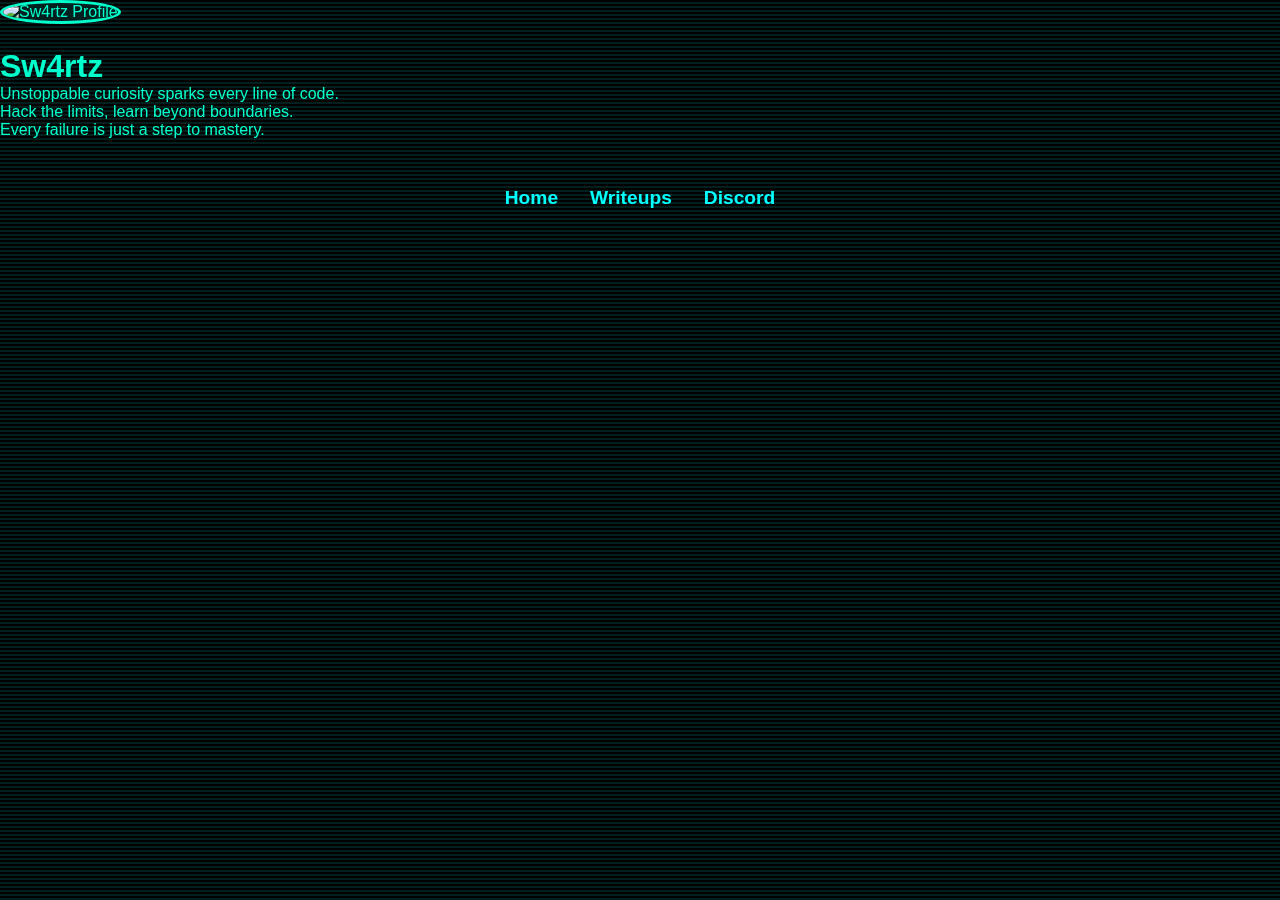
==== index.html @ b51105c4 "Update index.html" ====
<!DOCTYPE html>
<html lang="en">
<head>
  <meta charset="UTF-8" />
  <meta name="viewport" content="width=device-width, initial-scale=1.0" />
  <title>Sw4rtz</title>
  <link rel="stylesheet" href="css/style.css" />
  <link rel="preconnect" href="https://fonts.googleapis.com">
  <link href="https://fonts.googleapis.com/css2?family=Orbitron:wght@600&display=swap" rel="stylesheet">
  <script src="https://kit.fontawesome.com/a076d05399.js" crossorigin="anonymous"></script>
</head>
<body>
  <div class="background-animation"></div>

  <div class="container">
    <img src="sw4rtz.png" alt="Sw4rtz Profile" class="logo" />

    <h1 class="site-title">Sw4rtz</h1>

    <div class="quotes">
      <p>Unstoppable curiosity sparks every line of code.</p>
      <p>Hack the limits, learn beyond boundaries.</p>
      <p>Every failure is just a step to mastery.</p>
    </div>

    <div class="nav">
      <a href="index.html" class="nav-item"><i class="fas fa-home"></i> Home</a>
      <a href="writeups/index.html" class="nav-item"><i class="fas fa-book"></i> Writeups</a>
      <a href="https://discordapp.com/users/1247214360493822114" class="nav-item" target="_blank"><i class="fab fa-discord"></i> Discord</a>
    </div>
  </div>

  <script src="js/background.js"></script>
</body>
</html>
---- css/style.css ----
* {
  margin: 0;
  padding: 0;
  box-sizing: border-box;
}
body {
  font-family: 'Segoe UI', Tahoma, Geneva, Verdana, sans-serif;
  color: #00ffcc;
  background-color: #000;
  overflow-x: hidden;
  min-height: 100vh;
}
.background-animation {
  position: fixed;
  top: 0;
  left: 0;
  width: 100%;
  height: 100%;
  z-index: -1;
  background: repeating-linear-gradient(0deg, #001f1f, #001f1f 2px, black 2px, black 4px);
  animation: moveBg 20s linear infinite;
}
@keyframes moveBg {
  from { background-position: 0 0; }
  to { background-position: 0 1000px; }
}

/* Header */
.main-header {
  text-align: center;
  padding: 4rem 1rem 2rem;
}
.logo {
  width: 180px;
  height: 180px;
  border-radius: 50%;
  margin-bottom: 1.5rem;
  border: 3px solid #00ffcc;
  object-fit: cover;
  background: #001f1f;
}
.title {
  font-size: 3rem;
  margin-bottom: 1rem;
}
.quote {
  font-style: italic;
  font-size: 1.1rem;
  color: #66ffcc;
  margin: 0.3rem 0;
}

/* Nav */
.nav {
  display: flex;
  justify-content: center;
  flex-wrap: wrap;
  gap: 2rem;
  padding: 3rem 1rem 2rem;
}
.nav a {
  text-decoration: none;
  color: #00ffff;
  font-weight: bold;
  font-size: 1.2rem;
  transition: transform 0.3s ease;
}
.nav a:hover {
  transform: scale(1.1);
  color: #66ffcc;
}

/* Writeups */
.ctf-list {
  display: flex;
  justify-content: center;
  padding: 2rem;
  flex-wrap: wrap;
}
.ctf-item {
  background: rgba(0, 255, 170, 0.1);
  border: 1px solid #00ffaa;
  padding: 1.5rem;
  margin: 1rem;
  border-radius: 12px;
  text-align: center;
  transition: transform 0.3s ease, box-shadow 0.3s ease;
  width: 280px;
  text-decoration: none;
  color: #00ffcc;
}
.ctf-item:hover {
  transform: scale(1.05);
  box-shadow: 0 0 15px #00ffaa;
}
.ctf-icon {
  font-size: 3rem;
  margin-bottom: 1rem;
}
.ctf-item h2 {
  font-size: 1.4rem;
  margin-bottom: 0.5rem;
}

/* Responsive */
@media (max-width: 768px) {
  .logo {
    width: 140px;
    height: 140px;
  }
  .title {
    font-size: 2rem;
  }
  .quote {
    font-size: 1rem;
    padding: 0 1rem;
    text-align: center;
  }
  .nav {
    flex-direction: column;
    align-items: center;
    gap: 1rem;
    padding-top: 2rem;
  }
  .ctf-list {
    flex-direction: column;
    align-items: center;
  }
  .ctf-item {
    width: 90%;
  }
}
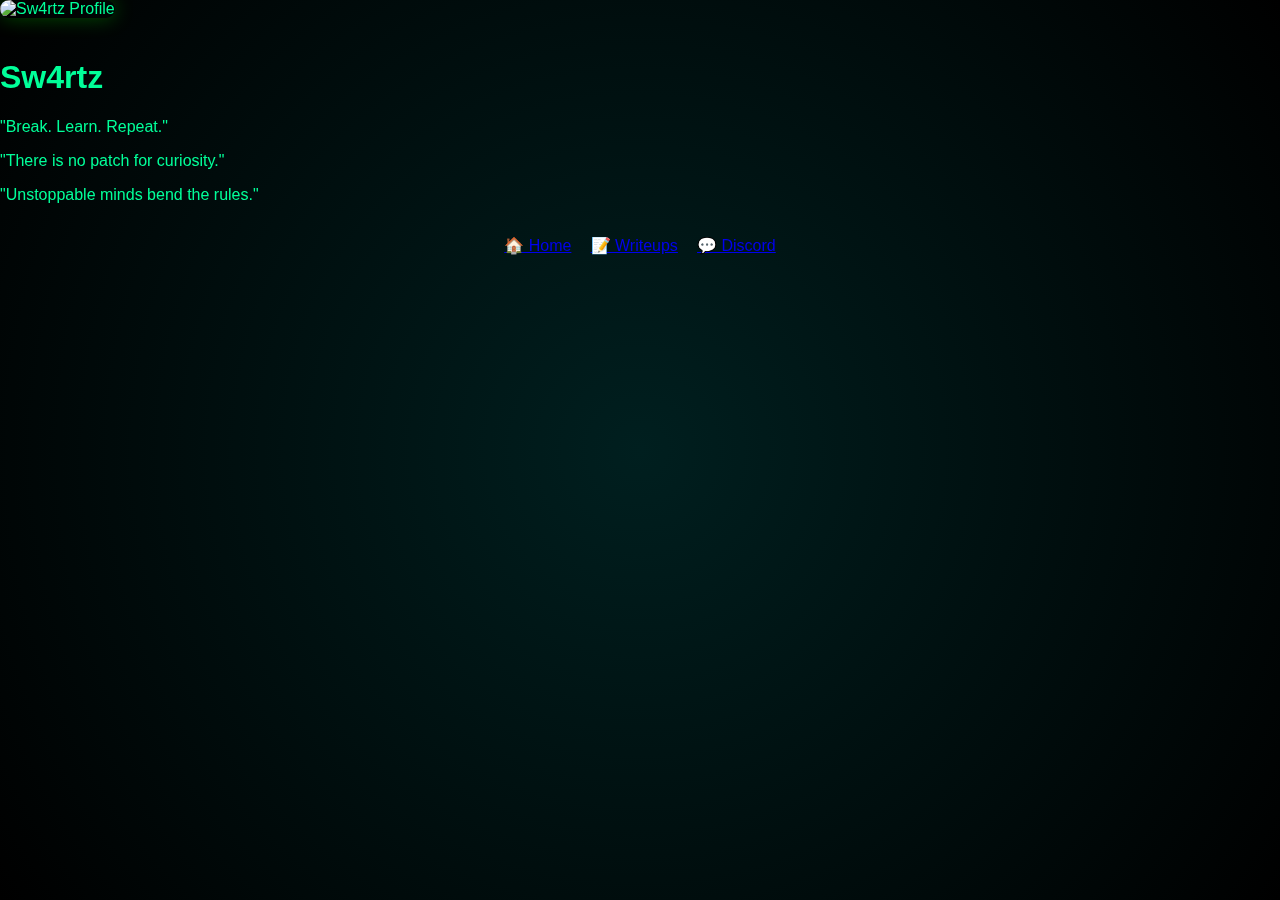
==== commit 6da2e0c7: "Update index.html" ====
--- a/index.html
+++ b/index.html
@@ -2,33 +2,26 @@
 <html lang="en">
 <head>
   <meta charset="UTF-8" />
-  <meta name="viewport" content="width=device-width, initial-scale=1.0" />
+  <meta name="viewport" content="width=device-width, initial-scale=1.0"/>
   <title>Sw4rtz</title>
   <link rel="stylesheet" href="css/style.css" />
-  <link rel="preconnect" href="https://fonts.googleapis.com">
-  <link href="https://fonts.googleapis.com/css2?family=Orbitron:wght@600&display=swap" rel="stylesheet">
-  <script src="https://kit.fontawesome.com/a076d05399.js" crossorigin="anonymous"></script>
 </head>
 <body>
   <div class="background-animation"></div>
 
-  <div class="container">
-    <img src="sw4rtz.png" alt="Sw4rtz Profile" class="logo" />
+  <header class="main-header">
+    <img src="assets/sw4rtz.png" alt="Sw4rtz Profile" class="logo" />
+    <h1 class="title">Sw4rtz</h1>
+    <p class="quote">"Break. Learn. Repeat."</p>
+    <p class="quote">"There is no patch for curiosity."</p>
+    <p class="quote">"Unstoppable minds bend the rules."</p>
+  </header>
 
-    <h1 class="site-title">Sw4rtz</h1>
-
-    <div class="quotes">
-      <p>Unstoppable curiosity sparks every line of code.</p>
-      <p>Hack the limits, learn beyond boundaries.</p>
-      <p>Every failure is just a step to mastery.</p>
-    </div>
-
-    <div class="nav">
-      <a href="index.html" class="nav-item"><i class="fas fa-home"></i> Home</a>
-      <a href="writeups/index.html" class="nav-item"><i class="fas fa-book"></i> Writeups</a>
-      <a href="https://discordapp.com/users/1247214360493822114" class="nav-item" target="_blank"><i class="fab fa-discord"></i> Discord</a>
-    </div>
-  </div>
+  <nav class="nav">
+    <a href="index.html">🏠 Home</a>
+    <a href="writeups/index.html">📝 Writeups</a>
+    <a href="https://discordapp.com/users/1247214360493822114" target="_blank">💬 Discord</a>
+  </nav>
 
   <script src="js/background.js"></script>
 </body>
--- a/css/style.css
+++ b/css/style.css
@@ -1,132 +1,97 @@
-* {
+body {
   margin: 0;
   padding: 0;
-  box-sizing: border-box;
+  font-family: 'Orbitron', sans-serif;
+  color: #00ff99;
+  background: black;
+  overflow: hidden;
 }
-body {
-  font-family: 'Segoe UI', Tahoma, Geneva, Verdana, sans-serif;
-  color: #00ffcc;
-  background-color: #000;
-  overflow-x: hidden;
-  min-height: 100vh;
-}
+
 .background-animation {
   position: fixed;
-  top: 0;
-  left: 0;
   width: 100%;
   height: 100%;
+  background: radial-gradient(circle, #001f1f 0%, #000000 100%);
+  animation: moveBackground 15s linear infinite;
   z-index: -1;
-  background: repeating-linear-gradient(0deg, #001f1f, #001f1f 2px, black 2px, black 4px);
-  animation: moveBg 20s linear infinite;
-}
-@keyframes moveBg {
-  from { background-position: 0 0; }
-  to { background-position: 0 1000px; }
 }
 
-/* Header */
-.main-header {
-  text-align: center;
-  padding: 4rem 1rem 2rem;
-}
-.logo {
-  width: 180px;
-  height: 180px;
-  border-radius: 50%;
-  margin-bottom: 1.5rem;
-  border: 3px solid #00ffcc;
-  object-fit: cover;
-  background: #001f1f;
-}
-.title {
-  font-size: 3rem;
-  margin-bottom: 1rem;
-}
-.quote {
-  font-style: italic;
-  font-size: 1.1rem;
-  color: #66ffcc;
-  margin: 0.3rem 0;
+@keyframes moveBackground {
+  0% { background-position: 0 0; }
+  100% { background-position: 1000px 1000px; }
 }
 
-/* Nav */
+.container {
+  text-align: center;
+  padding: 2rem;
+}
+
+.logo {
+  width: 200px;
+  border-radius: 20px;
+  margin-bottom: 20px;
+  box-shadow: 0 0 20px rgba(0, 255, 0, 0.3);
+}
+
+.site-title {
+  font-size: 3rem;
+  text-shadow: 0 0 15px #00ffcc;
+}
+
+.quotes {
+  margin: 1rem auto;
+  max-width: 600px;
+  font-size: 1.1rem;
+  line-height: 1.6;
+  color: #aaffdd;
+}
+
 .nav {
   display: flex;
+  flex-direction: row;
   justify-content: center;
   flex-wrap: wrap;
-  gap: 2rem;
-  padding: 3rem 1rem 2rem;
-}
-.nav a {
-  text-decoration: none;
-  color: #00ffff;
-  font-weight: bold;
-  font-size: 1.2rem;
-  transition: transform 0.3s ease;
-}
-.nav a:hover {
-  transform: scale(1.1);
-  color: #66ffcc;
+  margin-top: 2rem;
+  gap: 1.2rem;
 }
 
-/* Writeups */
-.ctf-list {
-  display: flex;
-  justify-content: center;
-  padding: 2rem;
-  flex-wrap: wrap;
-}
-.ctf-item {
-  background: rgba(0, 255, 170, 0.1);
-  border: 1px solid #00ffaa;
-  padding: 1.5rem;
-  margin: 1rem;
-  border-radius: 12px;
-  text-align: center;
-  transition: transform 0.3s ease, box-shadow 0.3s ease;
-  width: 280px;
+.nav-item {
+  background: #012a2a;
+  padding: 15px 25px;
+  border-radius: 15px;
   text-decoration: none;
-  color: #00ffcc;
-}
-.ctf-item:hover {
-  transform: scale(1.05);
-  box-shadow: 0 0 15px #00ffaa;
-}
-.ctf-icon {
-  font-size: 3rem;
-  margin-bottom: 1rem;
-}
-.ctf-item h2 {
-  font-size: 1.4rem;
-  margin-bottom: 0.5rem;
+  color: #00ff99;
+  box-shadow: 0 0 12px rgba(0, 255, 153, 0.3);
+  font-size: 1.2rem;
+  transition: transform 0.3s, background 0.3s;
 }
 
-/* Responsive */
-@media (max-width: 768px) {
+.nav-item i {
+  margin-right: 8px;
+}
+
+.nav-item:hover {
+  transform: translateY(-5px);
+  background: #014d4d;
+}
+
+/* Mobile Responsive */
+@media (max-width: 600px) {
   .logo {
-    width: 140px;
-    height: 140px;
+    width: 150px;
   }
-  .title {
+
+  .site-title {
     font-size: 2rem;
   }
-  .quote {
-    font-size: 1rem;
-    padding: 0 1rem;
-    text-align: center;
-  }
+
   .nav {
     flex-direction: column;
-    align-items: center;
     gap: 1rem;
-    padding-top: 2rem;
   }
-  .ctf-list {
-    flex-direction: column;
-    align-items: center;
-  }
-  .ctf-item {
-    width: 90%;
+
+  .nav-item {
+    font-size: 1rem;
+    padding: 12px 18px;
   }
 }
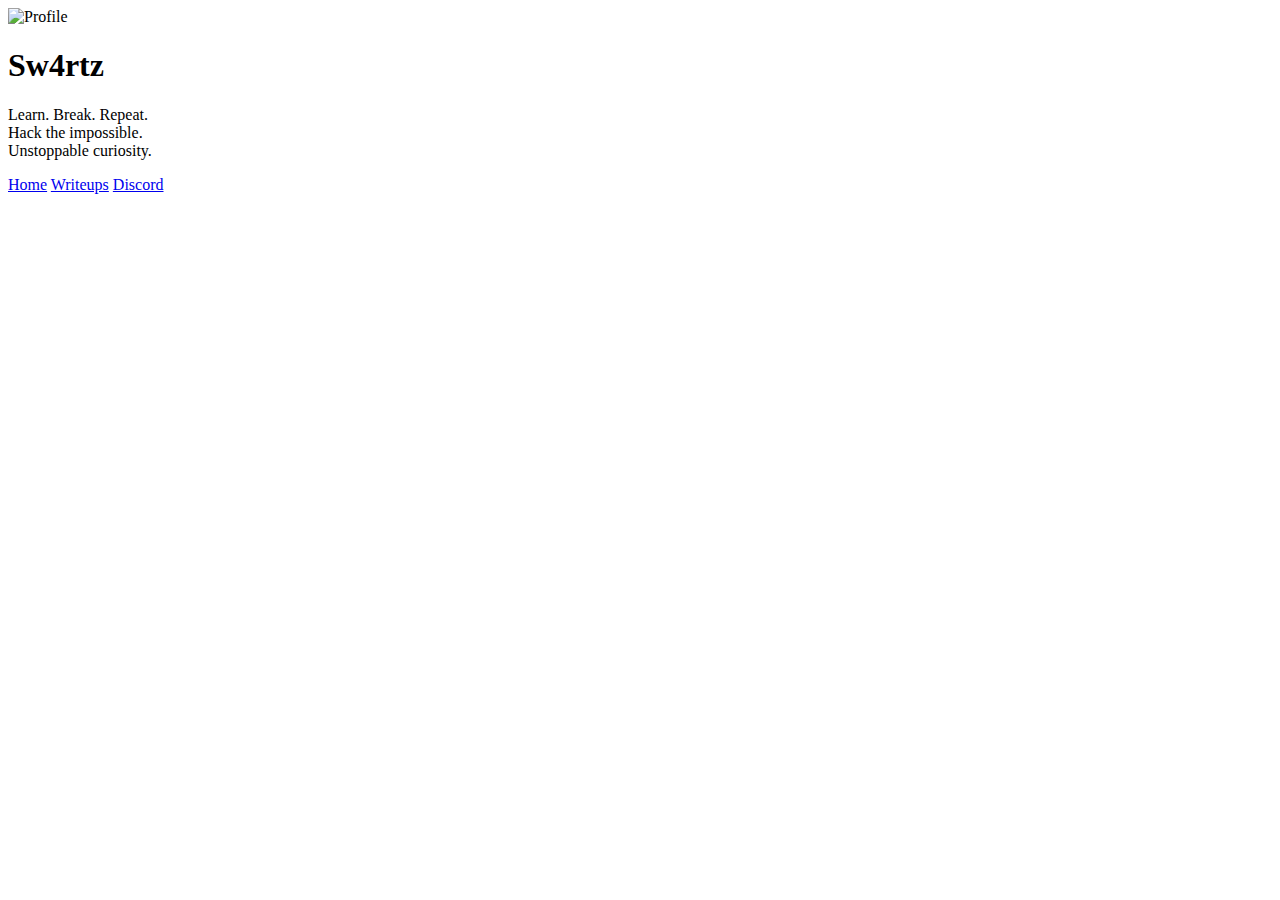
==== commit e128f854: "Update index.html" ====
--- a/index.html
+++ b/index.html
@@ -2,27 +2,27 @@
 <html lang="en">
 <head>
   <meta charset="UTF-8" />
-  <meta name="viewport" content="width=device-width, initial-scale=1.0"/>
+  <meta name="viewport" content="width=device-width, initial-scale=1.0" />
   <title>Sw4rtz</title>
-  <link rel="stylesheet" href="css/style.css" />
+  <link rel="stylesheet" href="style.css" />
+  <link rel="preconnect" href="https://fonts.googleapis.com">
+  <link href="https://fonts.googleapis.com/css2?family=Orbitron:wght@500&display=swap" rel="stylesheet">
+  <script src="https://kit.fontawesome.com/a076d05399.js" crossorigin="anonymous"></script>
 </head>
 <body>
-  <div class="background-animation"></div>
+  <div class="background-animated"></div>
 
-  <header class="main-header">
-    <img src="assets/sw4rtz.png" alt="Sw4rtz Profile" class="logo" />
-    <h1 class="title">Sw4rtz</h1>
-    <p class="quote">"Break. Learn. Repeat."</p>
-    <p class="quote">"There is no patch for curiosity."</p>
-    <p class="quote">"Unstoppable minds bend the rules."</p>
-  </header>
+  <div class="container">
+    <img src="sw4rtz.png" alt="Profile" class="profile-img" />
 
-  <nav class="nav">
-    <a href="index.html">🏠 Home</a>
-    <a href="writeups/index.html">📝 Writeups</a>
-    <a href="https://discordapp.com/users/1247214360493822114" target="_blank">💬 Discord</a>
-  </nav>
+    <h1 class="site-title">Sw4rtz</h1>
+    <p class="quote">Learn. Break. Repeat.<br>Hack the impossible.<br>Unstoppable curiosity.</p>
 
-  <script src="js/background.js"></script>
+    <div class="nav-icons">
+      <a href="index.html" class="icon-btn"><i class="fas fa-home"></i><span>Home</span></a>
+      <a href="writeups/index.html" class="icon-btn"><i class="fas fa-book"></i><span>Writeups</span></a>
+      <a href="https://discordapp.com/users/1247214360493822114" class="icon-btn" target="_blank"><i class="fab fa-discord"></i><span>Discord</span></a>
+    </div>
+  </div>
 </body>
 </html>
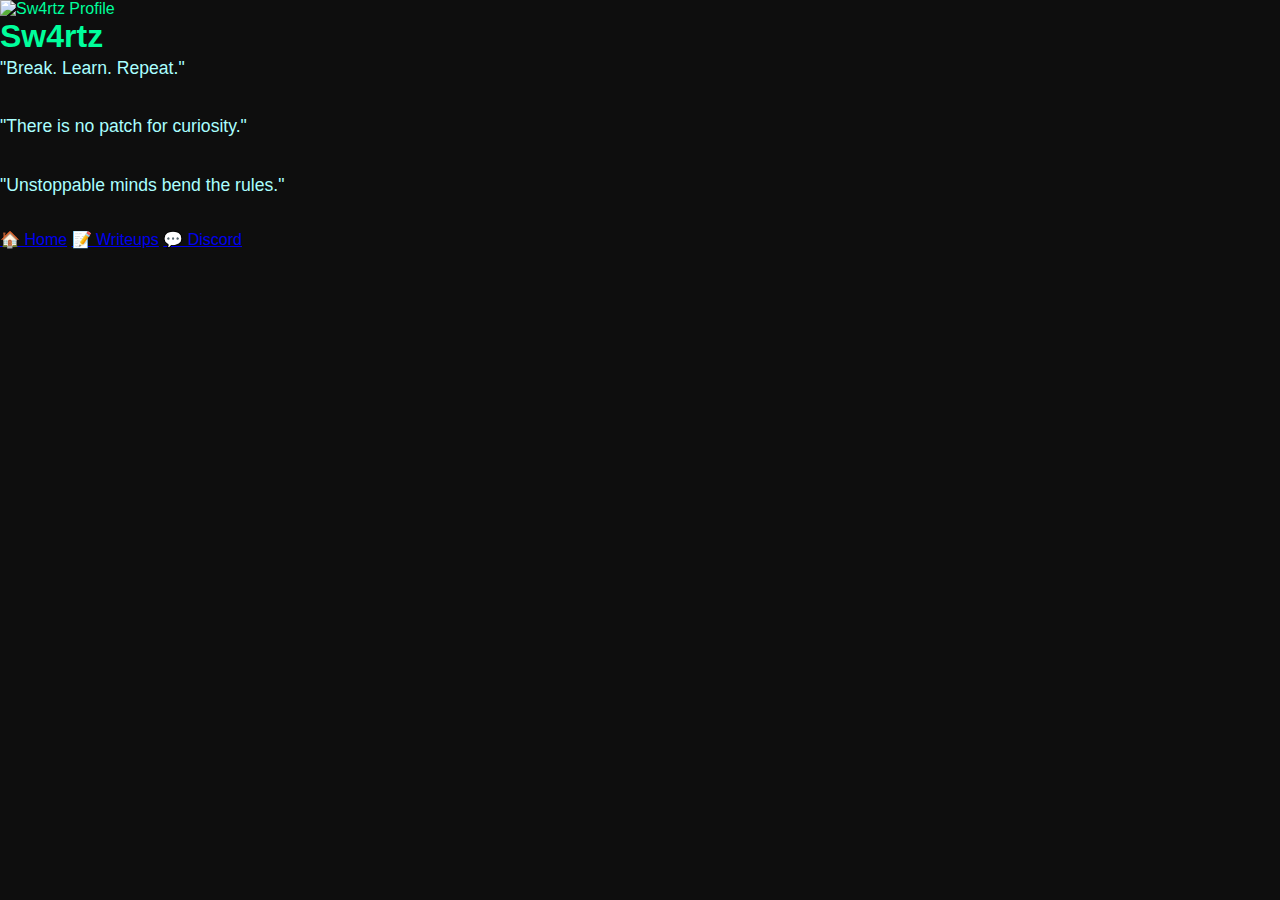
==== commit 6c21c1ed: "Update index.html" ====
--- a/index.html
+++ b/index.html
@@ -2,27 +2,27 @@
 <html lang="en">
 <head>
   <meta charset="UTF-8" />
-  <meta name="viewport" content="width=device-width, initial-scale=1.0" />
+  <meta name="viewport" content="width=device-width, initial-scale=1.0"/>
   <title>Sw4rtz</title>
-  <link rel="stylesheet" href="style.css" />
-  <link rel="preconnect" href="https://fonts.googleapis.com">
-  <link href="https://fonts.googleapis.com/css2?family=Orbitron:wght@500&display=swap" rel="stylesheet">
-  <script src="https://kit.fontawesome.com/a076d05399.js" crossorigin="anonymous"></script>
+  <link rel="stylesheet" href="css/style.css" />
 </head>
 <body>
-  <div class="background-animated"></div>
+  <div class="background-animation"></div>
 
-  <div class="container">
-    <img src="sw4rtz.png" alt="Profile" class="profile-img" />
+  <header class="main-header">
+    <img src="assets/sw4rtz.png" alt="Sw4rtz Profile" class="logo" />
+    <h1 class="title">Sw4rtz</h1>
+    <p class="quote">"Break. Learn. Repeat."</p>
+    <p class="quote">"There is no patch for curiosity."</p>
+    <p class="quote">"Unstoppable minds bend the rules."</p>
+  </header>
 
-    <h1 class="site-title">Sw4rtz</h1>
-    <p class="quote">Learn. Break. Repeat.<br>Hack the impossible.<br>Unstoppable curiosity.</p>
+  <nav class="nav">
+    <a href="index.html">🏠 Home</a>
+    <a href="writeups/index.html">📝 Writeups</a>
+    <a href="https://discordapp.com/users/1247214360493822114" target="_blank">💬 Discord</a>
+  </nav>
 
-    <div class="nav-icons">
-      <a href="index.html" class="icon-btn"><i class="fas fa-home"></i><span>Home</span></a>
-      <a href="writeups/index.html" class="icon-btn"><i class="fas fa-book"></i><span>Writeups</span></a>
-      <a href="https://discordapp.com/users/1247214360493822114" class="icon-btn" target="_blank"><i class="fab fa-discord"></i><span>Discord</span></a>
-    </div>
-  </div>
+  <script src="js/background.js"></script>
 </body>
 </html>
--- a/css/style.css
+++ b/css/style.css
@@ -0,0 +1,116 @@
+* {
+  margin: 0;
+  padding: 0;
+  box-sizing: border-box;
+}
+
+body {
+  font-family: 'Orbitron', sans-serif;
+  background-color: #0e0e0e;
+  color: #00ff9c;
+  overflow: hidden;
+  position: relative;
+  min-height: 100vh;
+}
+
+.background-animated {
+  position: absolute;
+  width: 100%;
+  height: 100%;
+  background: radial-gradient(circle at 50% 50%, #001f1f, #000);
+  background-size: 400% 400%;
+  animation: pulse 10s infinite ease-in-out;
+  z-index: -1;
+}
+
+@keyframes pulse {
+  0%, 100% {
+    background-position: 50% 50%;
+  }
+  50% {
+    background-position: 0% 100%;
+  }
+}
+
+.container {
+  text-align: center;
+  padding-top: 4rem;
+}
+
+.profile-img {
+  width: 160px;
+  height: 160px;
+  border-radius: 50%;
+  border: 4px solid #00ffcc;
+  margin-bottom: 1rem;
+  object-fit: cover;
+  box-shadow: 0 0 20px #00ffcc;
+}
+
+.site-title {
+  font-size: 2.5rem;
+  margin-bottom: 1rem;
+  text-shadow: 0 0 10px #00ffcc;
+}
+
+.quote {
+  font-size: 1.1rem;
+  margin-bottom: 2rem;
+  color: #aaffff;
+  line-height: 1.5;
+}
+
+.nav-icons {
+  display: flex;
+  justify-content: center;
+  gap: 2rem;
+  flex-wrap: wrap;
+}
+
+.icon-btn {
+  display: flex;
+  flex-direction: column;
+  align-items: center;
+  color: #00ffcc;
+  text-decoration: none;
+  font-size: 1.2rem;
+  transition: transform 0.3s, color 0.3s;
+}
+
+.icon-btn i {
+  font-size: 2rem;
+  margin-bottom: 0.3rem;
+}
+
+.icon-btn:hover {
+  transform: scale(1.1);
+  color: #00ffaa;
+}
+
+/* Responsive Styles */
+@media (max-width: 768px) {
+  .profile-img {
+    width: 120px;
+    height: 120px;
+  }
+
+  .site-title {
+    font-size: 2rem;
+  }
+
+  .quote {
+    font-size: 1rem;
+  }
+
+  .nav-icons {
+    gap: 1.5rem;
+  }
+
+  .icon-btn {
+    font-size: 1rem;
+  }
+
+  .icon-btn i {
+    font-size: 1.5rem;
+  }
+}
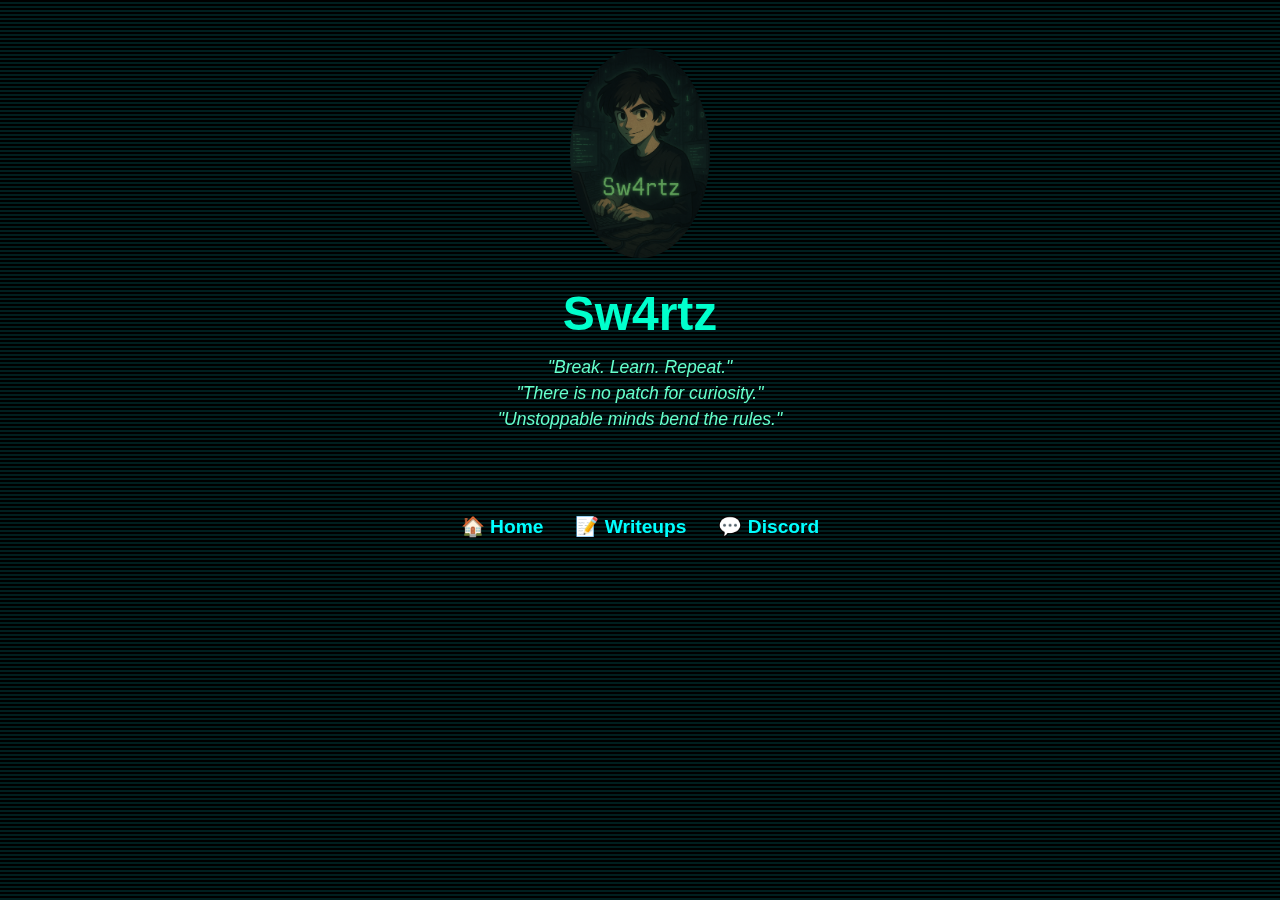
==== commit 5911e0cd: "Update index.html" ====
--- a/index.html
+++ b/index.html
@@ -10,7 +10,7 @@
   <div class="background-animation"></div>
 
   <header class="main-header">
-    <img src="assets/sw4rtz.png" alt="Sw4rtz Profile" class="logo" />
+    <img src="sw4rtz .png" alt="Sw4rtz Profile" class="logo" />
     <h1 class="title">Sw4rtz</h1>
     <p class="quote">"Break. Learn. Repeat."</p>
     <p class="quote">"There is no patch for curiosity."</p>
@@ -18,9 +18,9 @@
   </header>
 
   <nav class="nav">
-    <a href="index.html">🏠 Home</a>
-    <a href="writeups/index.html">📝 Writeups</a>
-    <a href="https://discordapp.com/users/1247214360493822114" target="_blank">💬 Discord</a>
+    <a href="index.html" class="nav-btn">🏠 Home</a>
+    <a href="writeups/index.html" class="nav-btn">📝 Writeups</a>
+    <a href="https://discordapp.com/users/1247214360493822114" target="_blank" class="nav-btn">💬 Discord</a>
   </nav>
 
   <script src="js/background.js"></script>
--- a/css/style.css
+++ b/css/style.css
@@ -1,116 +1,124 @@
+/* Reset and Base */
 * {
   margin: 0;
   padding: 0;
   box-sizing: border-box;
 }
-
 body {
-  font-family: 'Orbitron', sans-serif;
-  background-color: #0e0e0e;
-  color: #00ff9c;
-  overflow: hidden;
-  position: relative;
+  font-family: 'Segoe UI', Tahoma, Geneva, Verdana, sans-serif;
+  color: #00ffcc;
+  background-color: #000;
+  overflow-x: hidden;
   min-height: 100vh;
 }
 
-.background-animated {
-  position: absolute;
+/* Animated background */
+.background-animation {
+  position: fixed;
+  top: 0;
+  left: 0;
   width: 100%;
   height: 100%;
-  background: radial-gradient(circle at 50% 50%, #001f1f, #000);
-  background-size: 400% 400%;
-  animation: pulse 10s infinite ease-in-out;
   z-index: -1;
+  background: repeating-linear-gradient(0deg, #001f1f, #001f1f 2px, black 2px, black 4px);
+  animation: moveBg 20s linear infinite;
+}
+@keyframes moveBg {
+  from { background-position: 0 0; }
+  to { background-position: 0 1000px; }
 }
 
-@keyframes pulse {
-  0%, 100% {
-    background-position: 50% 50%;
+/* Header */
+.main-header {
+  text-align: center;
+  padding: 3rem 1rem;
+}
+.logo {
+  width: 140px;
+  border-radius: 50%;
+  margin-bottom: 1.5rem;
+}
+.title {
+  font-size: 3rem;
+  margin-bottom: 1rem;
+}
+.quote {
+  font-style: italic;
+  font-size: 1.1rem;
+  color: #66ffcc;
+  margin: 0.3rem 0;
+}
+
+/* Nav */
+.nav {
+  display: flex;
+  justify-content: center;
+  flex-wrap: wrap;
+  gap: 2rem;
+  padding: 2rem 1rem;
+}
+.nav a {
+  text-decoration: none;
+  color: #00ffff;
+  font-weight: bold;
+  font-size: 1.2rem;
+  transition: transform 0.3s ease;
+}
+.nav a:hover {
+  transform: scale(1.1);
+  color: #66ffcc;
+}
+
+/* Writeups */
+.ctf-list {
+  display: flex;
+  justify-content: center;
+  padding: 2rem;
+  flex-wrap: wrap;
+}
+.ctf-item {
+  background: rgba(0, 255, 170, 0.1);
+  border: 1px solid #00ffaa;
+  padding: 1.5rem;
+  margin: 1rem;
+  border-radius: 12px;
+  text-align: center;
+  transition: transform 0.3s ease, box-shadow 0.3s ease;
+  width: 250px;
+}
+.ctf-item:hover {
+  transform: scale(1.05);
+  box-shadow: 0 0 15px #00ffaa;
+}
+.ctf-icon {
+  font-size: 3rem;
+  margin-bottom: 1rem;
+}
+.ctf-item h2 {
+  color: #00ffcc;
+  font-size: 1.2rem;
+}
+
+/* Responsive */
+@media (max-width: 768px) {
+  .title {
+    font-size: 2rem;
   }
-  50% {
-    background-position: 0% 100%;
+  .quote {
+    font-size: 1rem;
+    padding: 0 1rem;
+    text-align: center;
+  }
+  .nav {
+    flex-direction: column;
+    align-items: center;
+    gap: 1rem;
+  }
+  .ctf-list {
+    flex-direction: column;
+    align-items: center;
+  }
+  .ctf-item {
+    width: 90%;
   }
 }
-
-.container {
-  text-align: center;
-  padding-top: 4rem;
-}
-
-.profile-img {
-  width: 160px;
-  height: 160px;
-  border-radius: 50%;
-  border: 4px solid #00ffcc;
-  margin-bottom: 1rem;
-  object-fit: cover;
-  box-shadow: 0 0 20px #00ffcc;
-}
-
-.site-title {
-  font-size: 2.5rem;
-  margin-bottom: 1rem;
-  text-shadow: 0 0 10px #00ffcc;
-}
-
-.quote {
-  font-size: 1.1rem;
-  margin-bottom: 2rem;
-  color: #aaffff;
-  line-height: 1.5;
-}
-
-.nav-icons {
-  display: flex;
-  justify-content: center;
-  gap: 2rem;
-  flex-wrap: wrap;
-}
-
-.icon-btn {
-  display: flex;
-  flex-direction: column;
-  align-items: center;
-  color: #00ffcc;
-  text-decoration: none;
-  font-size: 1.2rem;
-  transition: transform 0.3s, color 0.3s;
-}
-
-.icon-btn i {
-  font-size: 2rem;
-  margin-bottom: 0.3rem;
-}
-
-.icon-btn:hover {
-  transform: scale(1.1);
-  color: #00ffaa;
-}
-
-/* Responsive Styles */
-@media (max-width: 768px) {
-  .profile-img {
-    width: 120px;
-    height: 120px;
-  }
-
-  .site-title {
-    font-size: 2rem;
-  }
-
-  .quote {
-    font-size: 1rem;
-  }
-
-  .nav-icons {
-    gap: 1.5rem;
-  }
-
-  .icon-btn {
-    font-size: 1rem;
-  }
-
-  .icon-btn i {
-    font-size: 1.5rem;
-  }
-}
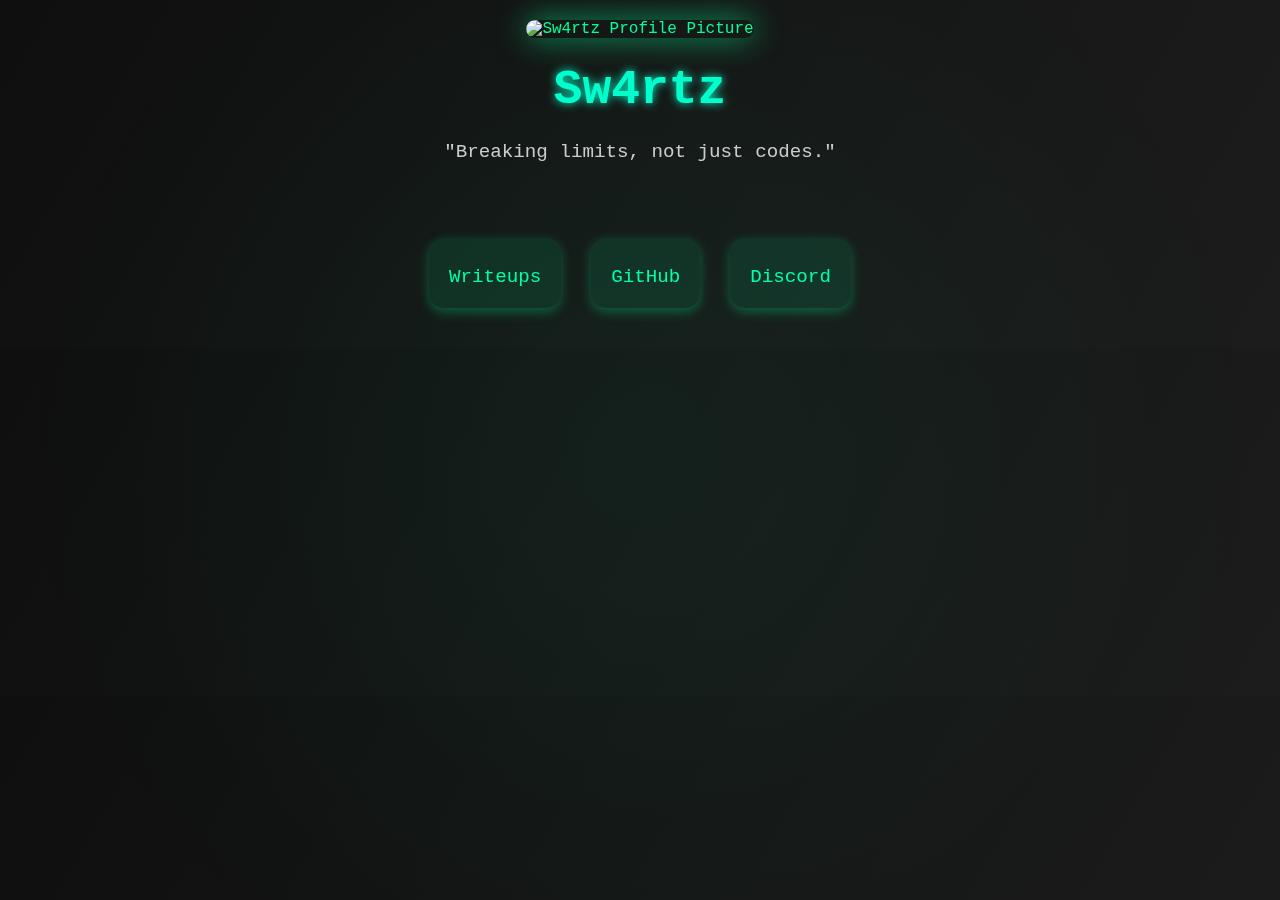
==== commit 765e387e: "Update index.html" ====
--- a/index.html
+++ b/index.html
@@ -5,24 +5,30 @@
   <meta name="viewport" content="width=device-width, initial-scale=1.0"/>
   <title>Sw4rtz</title>
   <link rel="stylesheet" href="css/style.css" />
+  <script src="https://kit.fontawesome.com/a076d05399.js" crossorigin="anonymous"></script>
 </head>
 <body>
   <div class="background-animation"></div>
 
-  <header class="main-header">
-    <img src="sw4rtz .png" alt="Sw4rtz Profile" class="logo" />
-    <h1 class="title">Sw4rtz</h1>
-    <p class="quote">"Break. Learn. Repeat."</p>
-    <p class="quote">"There is no patch for curiosity."</p>
-    <p class="quote">"Unstoppable minds bend the rules."</p>
+  <header>
+    <img src="sw4rtz.png" alt="Sw4rtz Profile Picture" />
+    <h1>Sw4rtz</h1>
+    <p class="quote">"Breaking limits, not just codes."</p>
   </header>
 
-  <nav class="nav">
-    <a href="index.html" class="nav-btn">🏠 Home</a>
-    <a href="writeups/index.html" class="nav-btn">📝 Writeups</a>
-    <a href="https://discordapp.com/users/1247214360493822114" target="_blank" class="nav-btn">💬 Discord</a>
+  <nav>
+    <a href="writeups/index.html">
+      <i class="fas fa-file-alt"></i>
+      Writeups
+    </a>
+    <a href="https://github.com/Sw4rZ" target="_blank">
+      <i class="fab fa-github"></i>
+      GitHub
+    </a>
+    <a href="https://discordapp.com/users/1247214360493822114" target="_blank">
+      <i class="fab fa-discord"></i>
+      Discord
+    </a>
   </nav>
-
-  <script src="js/background.js"></script>
 </body>
 </html>
--- a/css/style.css
+++ b/css/style.css
@@ -1,124 +1,129 @@
-/* Reset and Base */
-* {
-  margin: 0;
-  padding: 0;
-  box-sizing: border-box;
-}
+/* style.css */
 body {
-  font-family: 'Segoe UI', Tahoma, Geneva, Verdana, sans-serif;
-  color: #00ffcc;
-  background-color: #000;
-  overflow-x: hidden;
-  min-height: 100vh;
+    margin: 0;
+    padding: 0;
+    font-family: 'Courier New', Courier, monospace;
+    background: linear-gradient(120deg, #0f0f0f, #1c1c1c);
+    color: #00ff99;
+    overflow-x: hidden;
 }
 
-/* Animated background */
-.background-animation {
-  position: fixed;
-  top: 0;
-  left: 0;
-  width: 100%;
-  height: 100%;
-  z-index: -1;
-  background: repeating-linear-gradient(0deg, #001f1f, #001f1f 2px, black 2px, black 4px);
-  animation: moveBg 20s linear infinite;
-}
-@keyframes moveBg {
-  from { background-position: 0 0; }
-  to { background-position: 0 1000px; }
+header {
+    text-align: center;
+    padding: 20px 10px;
 }
 
-/* Header */
-.main-header {
-  text-align: center;
-  padding: 3rem 1rem;
-}
-.logo {
-  width: 140px;
-  border-radius: 50%;
-  margin-bottom: 1.5rem;
-}
-.title {
-  font-size: 3rem;
-  margin-bottom: 1rem;
-}
-.quote {
-  font-style: italic;
-  font-size: 1.1rem;
-  color: #66ffcc;
-  margin: 0.3rem 0;
+header img {
+    width: 180px;
+    height: auto;
+    border-radius: 20px;
+    box-shadow: 0 0 30px rgba(0, 255, 153, 0.6);
+    margin-bottom: 15px;
 }
 
-/* Nav */
-.nav {
-  display: flex;
-  justify-content: center;
-  flex-wrap: wrap;
-  gap: 2rem;
-  padding: 2rem 1rem;
-}
-.nav a {
-  text-decoration: none;
-  color: #00ffff;
-  font-weight: bold;
-  font-size: 1.2rem;
-  transition: transform 0.3s ease;
-}
-.nav a:hover {
-  transform: scale(1.1);
-  color: #66ffcc;
+h1 {
+    font-size: 3em;
+    color: #00ffcc;
+    margin: 10px 0;
+    text-shadow: 0 0 10px #00ffcc;
 }
 
-/* Writeups */
-.ctf-list {
-  display: flex;
-  justify-content: center;
-  padding: 2rem;
-  flex-wrap: wrap;
-}
-.ctf-item {
-  background: rgba(0, 255, 170, 0.1);
-  border: 1px solid #00ffaa;
-  padding: 1.5rem;
-  margin: 1rem;
-  border-radius: 12px;
-  text-align: center;
-  transition: transform 0.3s ease, box-shadow 0.3s ease;
-  width: 250px;
-}
-.ctf-item:hover {
-  transform: scale(1.05);
-  box-shadow: 0 0 15px #00ffaa;
-}
-.ctf-icon {
-  font-size: 3rem;
-  margin-bottom: 1rem;
-}
-.ctf-item h2 {
-  color: #00ffcc;
-  font-size: 1.2rem;
+p.quote {
+    font-size: 1.2em;
+    max-width: 700px;
+    margin: 0 auto;
+    color: #cccccc;
+    line-height: 1.6;
+    padding: 10px;
 }
 
-/* Responsive */
-@media (max-width: 768px) {
-  .title {
-    font-size: 2rem;
-  }
-  .quote {
-    font-size: 1rem;
-    padding: 0 1rem;
-    text-align: center;
-  }
-  .nav {
+nav {
+    display: flex;
+    justify-content: center;
+    gap: 30px;
+    margin: 40px 0;
+    flex-wrap: wrap;
+}
+
+nav a {
+    display: flex;
     flex-direction: column;
     align-items: center;
-    gap: 1rem;
-  }
-  .ctf-list {
-    flex-direction: column;
-    align-items: center;
-  }
-  .ctf-item {
-    width: 90%;
-  }
+    text-decoration: none;
+    color: #00ffaa;
+    font-size: 1.2em;
+    transition: transform 0.3s, box-shadow 0.3s;
+    background-color: rgba(0, 255, 153, 0.1);
+    padding: 20px;
+    border-radius: 15px;
+    box-shadow: 0 4px 12px rgba(0, 255, 153, 0.3);
 }
+
+nav a:hover {
+    transform: translateY(-8px) scale(1.05);
+    box-shadow: 0 8px 20px rgba(0, 255, 153, 0.5);
+}
+
+nav i {
+    font-size: 2em;
+    margin-bottom: 8px;
+}
+
+.ctf-grid {
+    display: flex;
+    justify-content: center;
+    flex-wrap: wrap;
+    gap: 25px;
+    padding: 40px;
+}
+
+.ctf-card {
+    background-color: #111;
+    padding: 25px;
+    border-radius: 15px;
+    box-shadow: 0 0 20px rgba(0, 255, 153, 0.4);
+    transition: transform 0.3s, box-shadow 0.3s;
+    color: #00ffaa;
+    text-align: center;
+}
+
+.ctf-card:hover {
+    transform: translateY(-10px);
+    box-shadow: 0 12px 30px rgba(0, 255, 153, 0.7);
+}
+
+.background-animation {
+    position: fixed;
+    top: 0;
+    left: 0;
+    z-index: -1;
+    width: 100vw;
+    height: 100vh;
+    background: radial-gradient(circle at center, rgba(0, 255, 153, 0.05), transparent 80%);
+    animation: pulse 6s infinite alternate;
+}
+
+@keyframes pulse {
+    0% { transform: scale(1); opacity: 0.5; }
+    100% { transform: scale(1.2); opacity: 1; }
+}
+
+/* Mobile Responsive */
+@media (max-width: 768px) {
+    header img {
+        width: 140px;
+    }
+
+    h1 {
+        font-size: 2em;
+    }
+
+    nav {
+        flex-direction: column;
+        gap: 20px;
+    }
+
+    nav a {
+        width: 80%;
+    }
+}
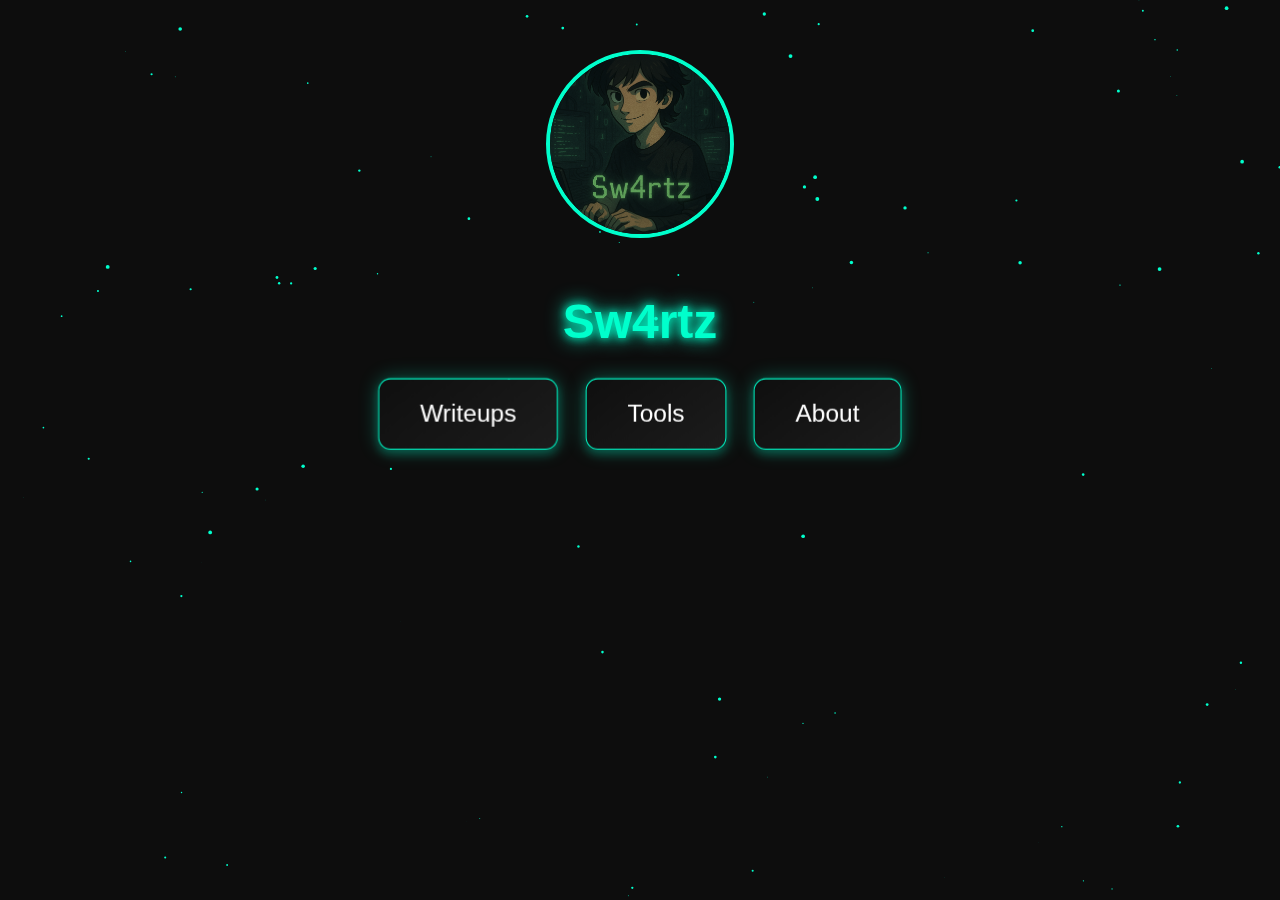
==== commit e2566a21: "Update index.html" ====
--- a/index.html
+++ b/index.html
@@ -1,34 +1,27 @@
 <!DOCTYPE html>
 <html lang="en">
+
 <head>
   <meta charset="UTF-8" />
-  <meta name="viewport" content="width=device-width, initial-scale=1.0"/>
+  <meta name="viewport" content="width=device-width, initial-scale=1.0" />
   <title>Sw4rtz</title>
   <link rel="stylesheet" href="css/style.css" />
-  <script src="https://kit.fontawesome.com/a076d05399.js" crossorigin="anonymous"></script>
 </head>
+
 <body>
-  <div class="background-animation"></div>
+  <canvas id="bgCanvas"></canvas>
 
-  <header>
-    <img src="sw4rtz.png" alt="Sw4rtz Profile Picture" />
-    <h1>Sw4rtz</h1>
-    <p class="quote">"Breaking limits, not just codes."</p>
-  </header>
+  <div class="container">
+    <img src="sw4rtz.png" alt="Profile Picture" class="profile-pic" />
+    <h1 class="glow">Sw4rtz</h1>
+    <div class="icon-container">
+      <a href="writeups/index.html" class="icon-card">Writeups</a>
+      <a href="tools.html" class="icon-card">Tools</a>
+      <a href="about.html" class="icon-card">About</a>
+    </div>
+  </div>
 
-  <nav>
-    <a href="writeups/index.html">
-      <i class="fas fa-file-alt"></i>
-      Writeups
-    </a>
-    <a href="https://github.com/Sw4rZ" target="_blank">
-      <i class="fab fa-github"></i>
-      GitHub
-    </a>
-    <a href="https://discordapp.com/users/1247214360493822114" target="_blank">
-      <i class="fab fa-discord"></i>
-      Discord
-    </a>
-  </nav>
+  <script src="js/background.js"></script>
 </body>
+
 </html>
--- a/css/style.css
+++ b/css/style.css
@@ -1,129 +1,71 @@
-/* style.css */
 body {
-    margin: 0;
-    padding: 0;
-    font-family: 'Courier New', Courier, monospace;
-    background: linear-gradient(120deg, #0f0f0f, #1c1c1c);
-    color: #00ff99;
-    overflow-x: hidden;
+  margin: 0;
+  padding: 0;
+  font-family: 'Segoe UI', Tahoma, Geneva, Verdana, sans-serif;
+  background-color: #0d0d0d;
+  color: white;
+  overflow: hidden;
 }
 
-header {
-    text-align: center;
-    padding: 20px 10px;
+canvas#bgCanvas {
+  position: fixed;
+  top: 0;
+  left: 0;
+  z-index: -1;
 }
 
-header img {
-    width: 180px;
-    height: auto;
-    border-radius: 20px;
-    box-shadow: 0 0 30px rgba(0, 255, 153, 0.6);
-    margin-bottom: 15px;
+.container {
+  text-align: center;
+  margin-top: 50px;
+  z-index: 1;
+  position: relative;
 }
 
-h1 {
-    font-size: 3em;
-    color: #00ffcc;
-    margin: 10px 0;
-    text-shadow: 0 0 10px #00ffcc;
+.profile-pic {
+  width: 180px;
+  height: 180px;
+  border-radius: 50%;
+  object-fit: cover;
+  border: 4px solid #00ffcc;
+  margin-bottom: 20px;
 }
 
-p.quote {
-    font-size: 1.2em;
-    max-width: 700px;
-    margin: 0 auto;
-    color: #cccccc;
-    line-height: 1.6;
-    padding: 10px;
+.glow {
+  font-size: 3rem;
+  color: #00ffcc;
+  text-shadow: 0 0 10px #00ffcc, 0 0 20px #00ffcc;
+  margin-bottom: 30px;
 }
 
-nav {
-    display: flex;
-    justify-content: center;
-    gap: 30px;
-    margin: 40px 0;
-    flex-wrap: wrap;
+.icon-container {
+  display: flex;
+  justify-content: center;
+  flex-wrap: wrap;
+  gap: 30px;
 }
 
-nav a {
-    display: flex;
+.icon-card {
+  background: linear-gradient(145deg, #0f0f0f, #1c1c1c);
+  box-shadow: 0 4px 8px rgba(0, 255, 204, 0.2), 0 0 20px rgba(0, 255, 204, 0.3);
+  border: 1px solid #00ffcc;
+  padding: 20px 40px;
+  color: white;
+  text-decoration: none;
+  font-size: 1.5rem;
+  border-radius: 12px;
+  transform: perspective(1000px) translateZ(20px);
+  transition: transform 0.3s, box-shadow 0.3s;
+}
+
+.icon-card:hover {
+  transform: scale(1.05) perspective(1000px) translateZ(40px);
+  box-shadow: 0 6px 12px rgba(0, 255, 204, 0.4), 0 0 30px rgba(0, 255, 204, 0.6);
+}
+
+/* Responsive */
+@media (max-width: 600px) {
+  .icon-container {
     flex-direction: column;
     align-items: center;
-    text-decoration: none;
-    color: #00ffaa;
-    font-size: 1.2em;
-    transition: transform 0.3s, box-shadow 0.3s;
-    background-color: rgba(0, 255, 153, 0.1);
-    padding: 20px;
-    border-radius: 15px;
-    box-shadow: 0 4px 12px rgba(0, 255, 153, 0.3);
+  }
 }
-
-nav a:hover {
-    transform: translateY(-8px) scale(1.05);
-    box-shadow: 0 8px 20px rgba(0, 255, 153, 0.5);
-}
-
-nav i {
-    font-size: 2em;
-    margin-bottom: 8px;
-}
-
-.ctf-grid {
-    display: flex;
-    justify-content: center;
-    flex-wrap: wrap;
-    gap: 25px;
-    padding: 40px;
-}
-
-.ctf-card {
-    background-color: #111;
-    padding: 25px;
-    border-radius: 15px;
-    box-shadow: 0 0 20px rgba(0, 255, 153, 0.4);
-    transition: transform 0.3s, box-shadow 0.3s;
-    color: #00ffaa;
-    text-align: center;
-}
-
-.ctf-card:hover {
-    transform: translateY(-10px);
-    box-shadow: 0 12px 30px rgba(0, 255, 153, 0.7);
-}
-
-.background-animation {
-    position: fixed;
-    top: 0;
-    left: 0;
-    z-index: -1;
-    width: 100vw;
-    height: 100vh;
-    background: radial-gradient(circle at center, rgba(0, 255, 153, 0.05), transparent 80%);
-    animation: pulse 6s infinite alternate;
-}
-
-@keyframes pulse {
-    0% { transform: scale(1); opacity: 0.5; }
-    100% { transform: scale(1.2); opacity: 1; }
-}
-
-/* Mobile Responsive */
-@media (max-width: 768px) {
-    header img {
-        width: 140px;
-    }
-
-    h1 {
-        font-size: 2em;
-    }
-
-    nav {
-        flex-direction: column;
-        gap: 20px;
-    }
-
-    nav a {
-        width: 80%;
-    }
-}
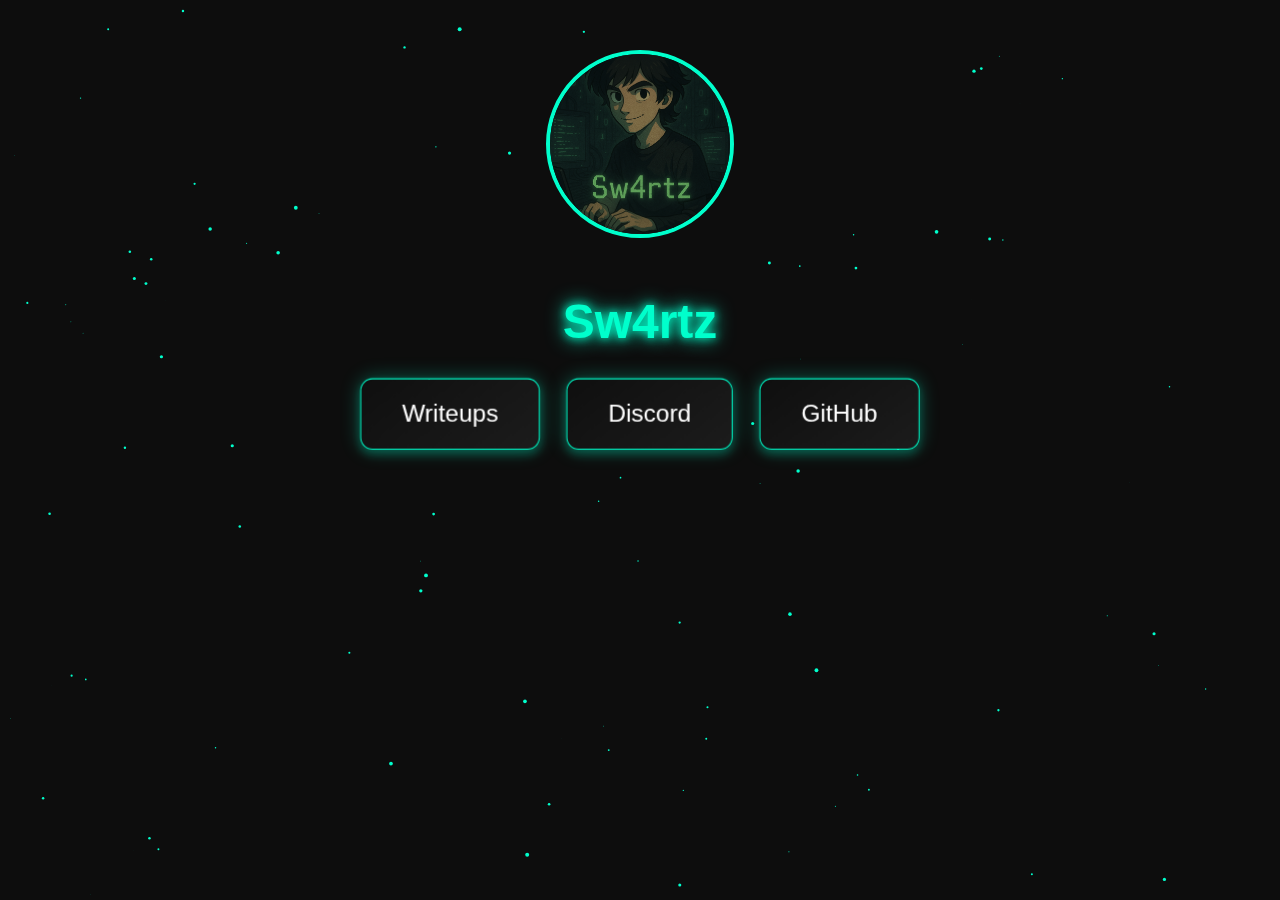
==== commit 2f8b219d: "Update index.html" ====
--- a/index.html
+++ b/index.html
@@ -16,8 +16,8 @@
     <h1 class="glow">Sw4rtz</h1>
     <div class="icon-container">
       <a href="writeups/index.html" class="icon-card">Writeups</a>
-      <a href="tools.html" class="icon-card">Tools</a>
-      <a href="about.html" class="icon-card">About</a>
+      <a href="https://discordapp.com/users/1247214360493822114" class="icon-card">Discord</a>
+      <a href="https://github.com/Sw4rZ/Sw4rtz.github.io" class="icon-card">GitHub</a>
     </div>
   </div>
 
